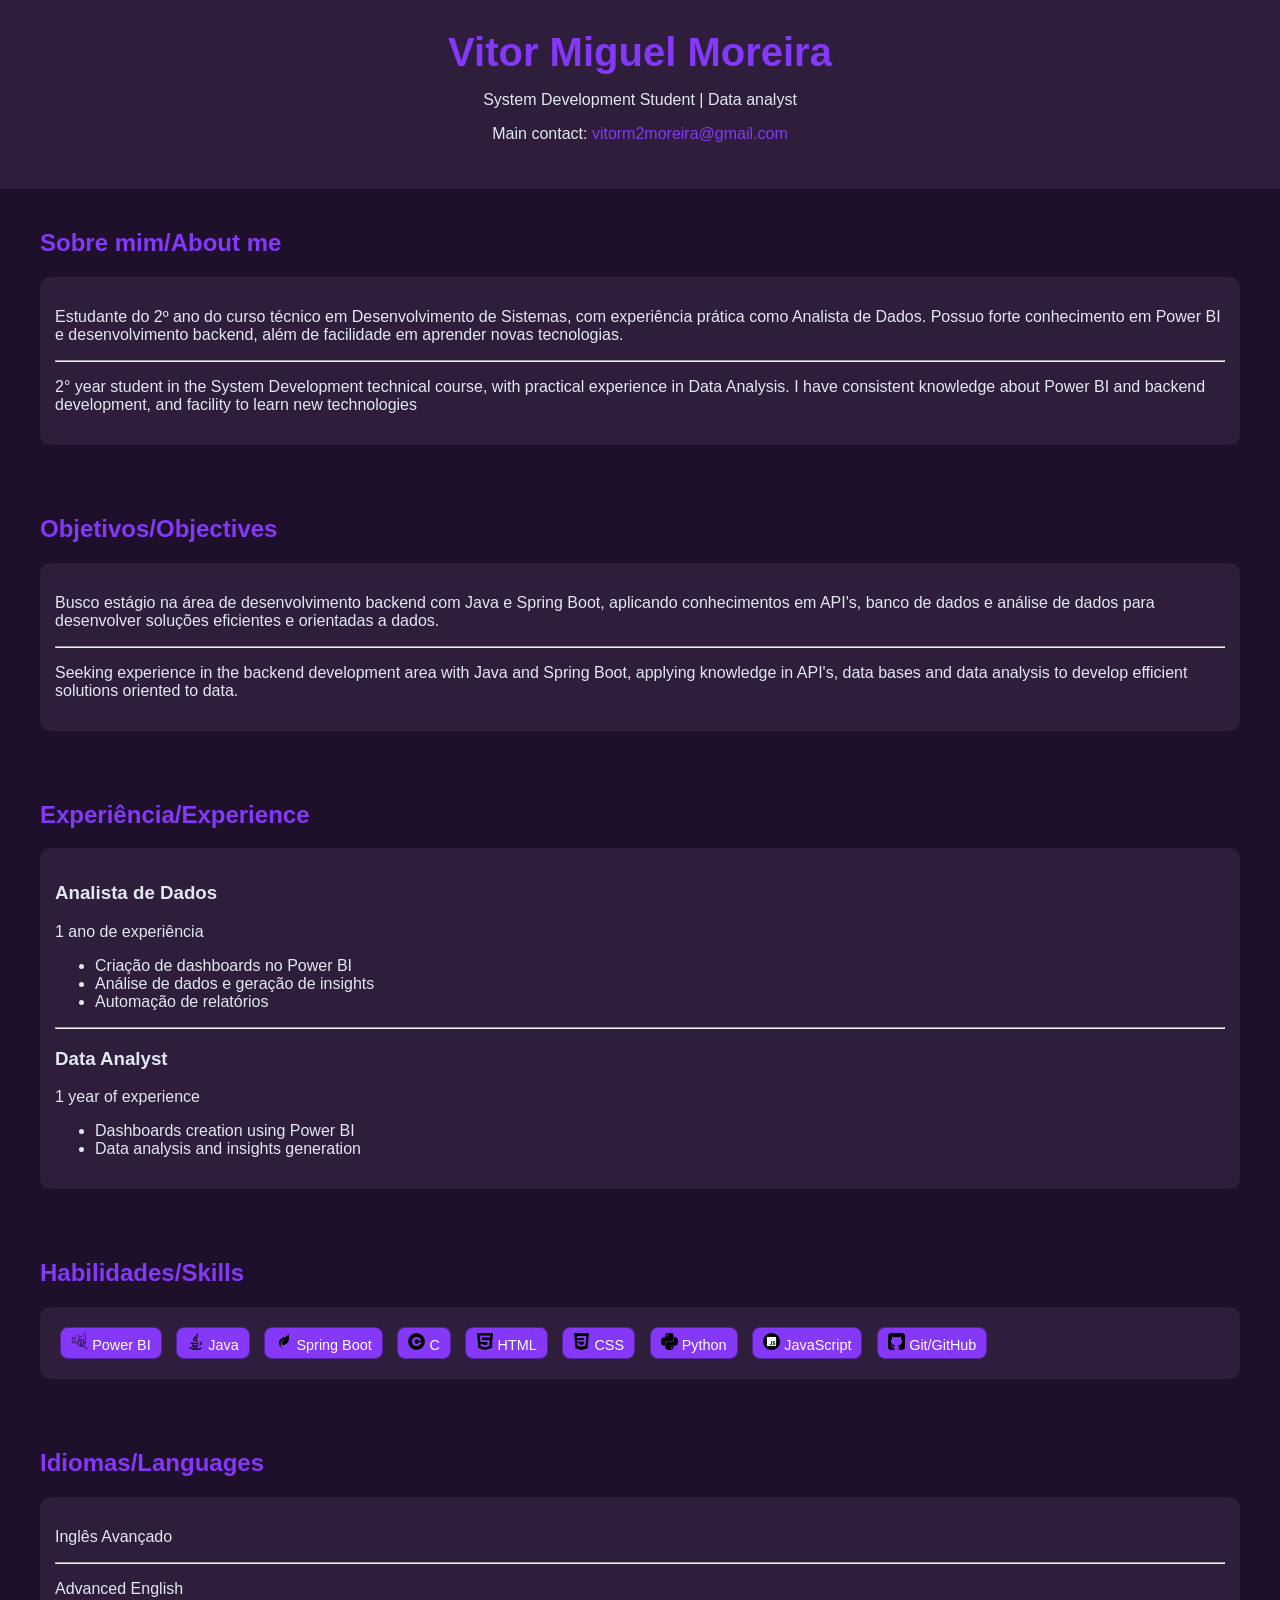
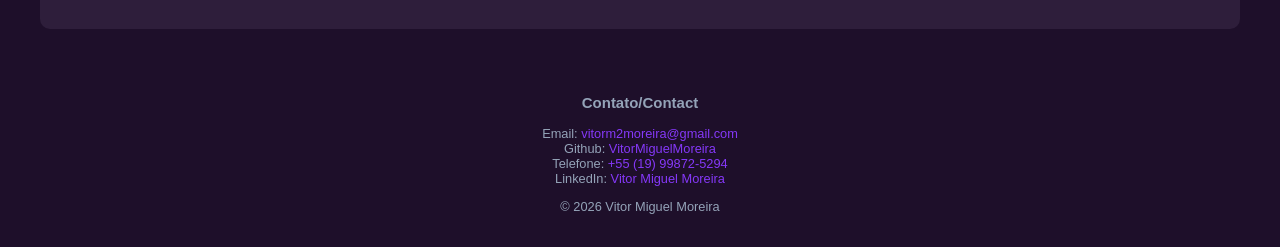
==== index.html @ fa0484f5 "Quickfix: renomeação do arquivo principal para 'index.html'" ====
<!DOCTYPE html>
<html lang="pt-BR">
<head>
    <meta charset="UTF-8">
    <meta name="viewport" content="width=device-width, initial-scale=1.0">
    <title>Vitor Miguel Moreira - Portfólio</title>
    <link rel="stylesheet" href="./scripts/style.css">
</head>
<body>

<header>
    <h1>Vitor Miguel Moreira</h1>
    <p>System Development Student | Data analyst</p>
    <p>Main contact: <a href="mailto:vitorm2moreira@gmail.com">vitorm2moreira@gmail.com</a></p>
</header>

<section>
    <h2>Sobre mim/About me</h2>
    <div class="card">
        <p>Estudante do 2º ano do curso técnico em Desenvolvimento de Sistemas, com experiência prática como Analista de Dados. Possuo forte conhecimento em Power BI e desenvolvimento backend, além de facilidade em aprender novas tecnologias.</p>
        <hr>
        <p>2° year student in the System Development technical course, with practical experience in Data Analysis. I have consistent knowledge about Power BI and backend development, and facility to learn new technologies </p>
    </div>
</section>

<section>
    <h2>Objetivos/Objectives</h2>
    <div class="card">
        <p>Busco estágio na área de desenvolvimento backend com Java e Spring Boot, aplicando conhecimentos em API's, banco de dados e análise de dados para desenvolver soluções eficientes e orientadas a dados.</p>
        <hr>
        <p>Seeking experience in the backend development area with Java and Spring Boot, applying knowledge in API's, data bases and data analysis to develop efficient solutions oriented to data.</p>
    </div>
</section>


<section>
    <h2>Experiência/Experience</h2>
    <div class="card">
        <h3>Analista de Dados</h3>
        <p>1 ano de experiência</p>
        <ul>
            <li>Criação de dashboards no Power BI</li>
            <li>Análise de dados e geração de insights</li>
            <li>Automação de relatórios</li>
        </ul>
        <hr>
        <h3>Data Analyst</h3>
        <p>1 year of experience</p>
        <ul>
            <li>Dashboards creation using Power BI</li>
            <li>Data analysis and insights generation</li>
        </ul>
    </div>
</section>

<section>
    <h2>Habilidades/Skills</h2>
    <div class="card skills">
        <span><img src="src/market-intelligence.png" alt=""> Power BI</span>
        <span><img src="src/java.png" alt=""> Java</span>
        <span><img src="src/leaf.png" alt=""> Spring Boot</span>
        <span><img src="src/letter-c.png" alt=""> C</span>
        <span><img src="src/html.png" alt=""> HTML</span>
        <span><img src="src/css-3.png" alt=""> CSS</span>
        <span><img src="src/python.png" alt=""> Python</span>
        <span><img src="src/js.png" alt=""> JavaScript</span>
        <span><img src="src/github-sign.png" alt=""> Git/GitHub</span>
    </div>
</section>

<section>
    <h2>Idiomas/Languages</h2>
    <div class="card">
        <p>Inglês Avançado</p>
        <hr>
        <p>Advanced English</p>
    </div>
</section>

<footer>
    <h3>Contato/Contact</h3>
    <p>
        Email: <a href="mailto:vitorm2moreira@gmail.com">vitorm2moreira@gmail.com</a> <br>
        Github: <a href="https://github.com/VitorMiguelMoreira" target="_blank">VitorMiguelMoreira</a> <br>
        Telefone: <a href="tel:+5519998725294">+55 (19) 99872-5294</a> <br>
        LinkedIn: <a href="">Vitor Miguel Moreira</a>
    </p>
    <p>© 2026 Vitor Miguel Moreira</p>
</footer>

</body>
</html>
---- scripts/style.css ----
body {
    font-family: Arial, sans-serif;
     margin: 0;
    background: #1e0f2a;
    color: #e2e8f0;
}
header {
    background: #2e1e3b;
    padding: 30px;
    text-align: center;
}
h1 {
    margin: 0;
    font-size: 2.5em;
    color: #8538f8;
}
section {
    padding: 20px 40px;
}
h2 {
    color: #8538f8;
}
.card {
    background: #2e1e3b;
    padding: 15px;
    margin: 10px 0;
    border-radius: 10px;
}

img{
    height: 1.2em;
}

a{
    text-decoration: none;
    color: #8538f8;
}

.skills span {
    display: inline-block;
    background: #8538f8;
    color: #ffffff;
    padding: 5px 10px;
    margin: 5px;
    border-radius: 8px;
    border: 1px, solid, #5522a1;
    font-size: 0.9em;
    transition: 1s;
}

.skills span:hover{
    background: #a76dff;
        border: 2px, solid, #714aac;
        color: #ffffff;
        font-size: 1.2em;
}

footer {
    text-align: center;
    padding: 20px;
    font-size: 0.8em;
    color: #94a3b8;
}
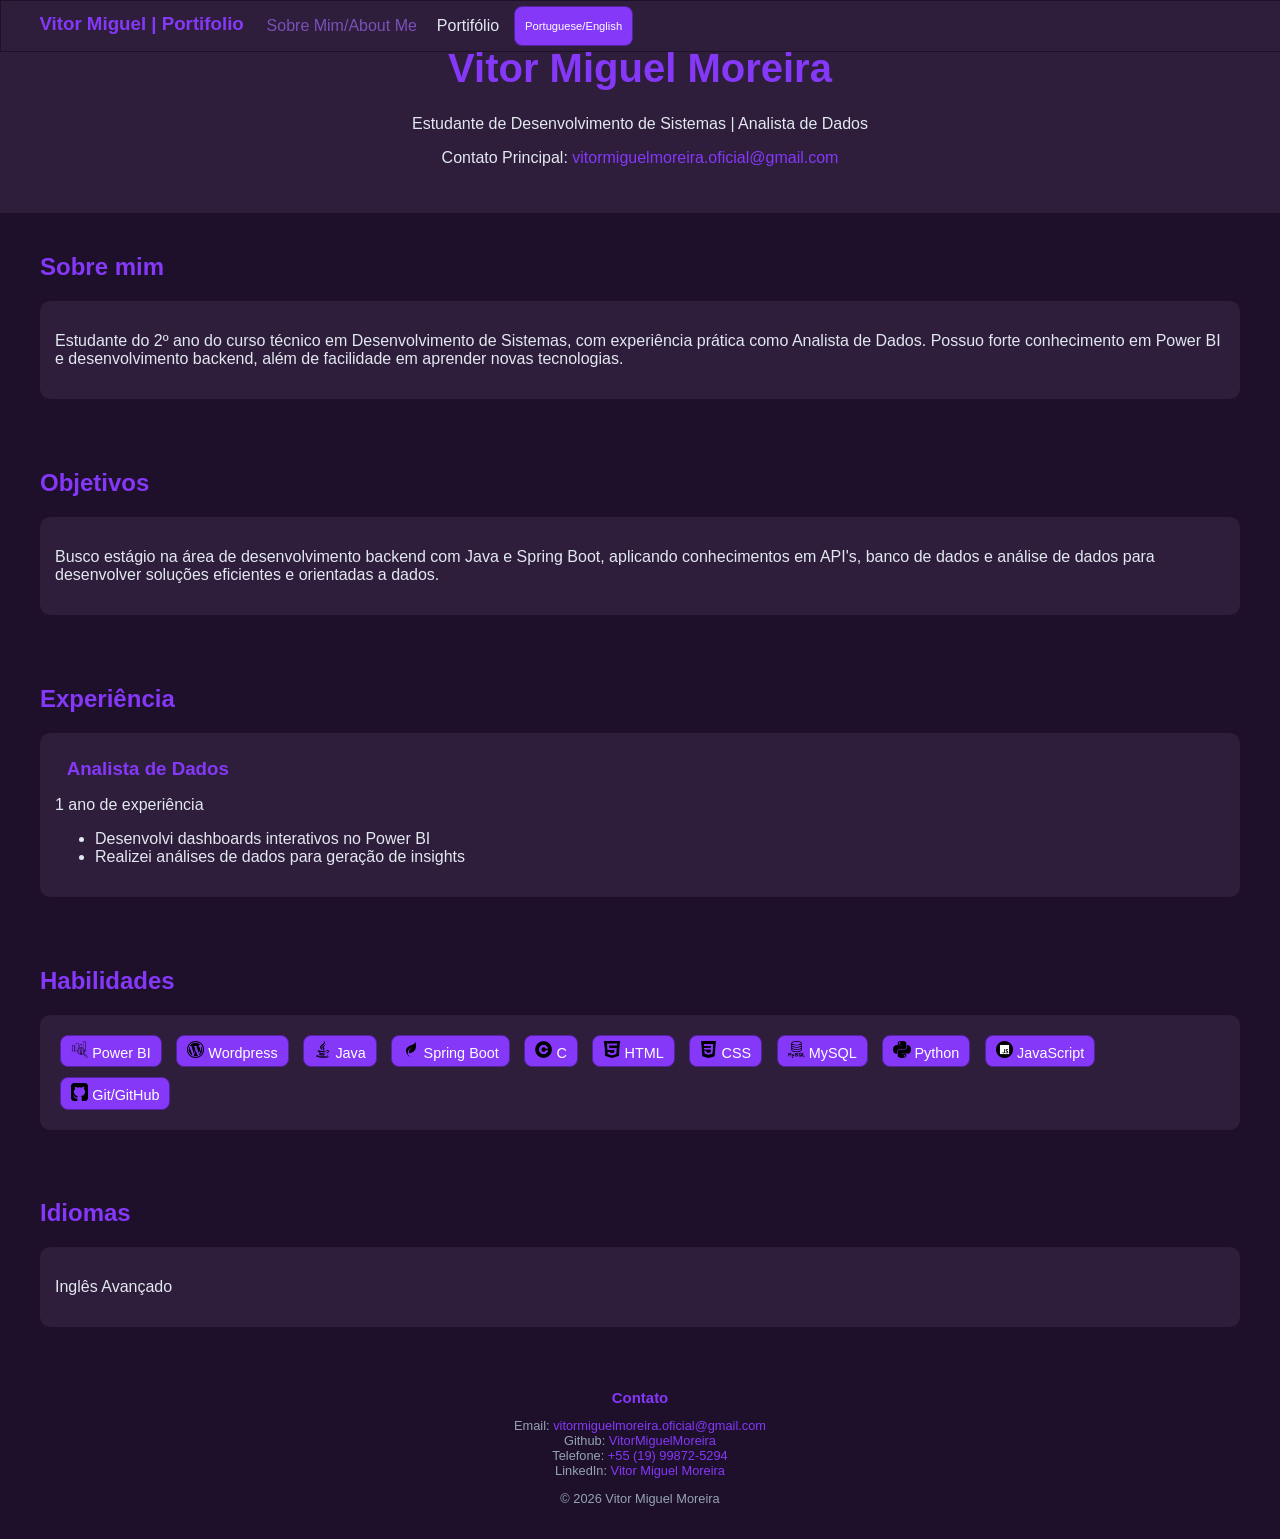
==== commit 3155f37b: "Feats: created navbar, new page for project exibition and a button to translate the page to english " ====
--- a/index.html
+++ b/index.html
@@ -4,90 +4,148 @@
 <head>
     <meta charset="UTF-8">
     <meta name="viewport" content="width=device-width, initial-scale=1.0">
-    <title>Vitor Miguel Moreira - Portfólio</title>
-    <link rel="stylesheet" href="./scripts/style.css">
+    <title>Vitor Miguel Moreira - Currículo</title>
+
+   <link rel="stylesheet" href="./scripts/style.css">
 </head>
 <body>
 
-<header>
-    <h1>Vitor Miguel Moreira</h1>
-    <p>System Development Student | Data analyst</p>
-    <p>Main contact: <a href="mailto:vitorm2moreira@gmail.com">vitorm2moreira@gmail.com</a></p>
-</header>
+    <nav>
+        <h3>Vitor Miguel | Portifolio</h3>
+        <p><a class="navbar ativo" href="#">Sobre Mim/About Me</a></p>
+        <p><a class="navbar" href="portifolio.html">Portifólio</a></p>
+        <button id="mudaLingua">Portuguese/English</button>
+    </nav>
 
-<section>
-    <h2>Sobre mim/About me</h2>
-    <div class="card">
-        <p>Estudante do 2º ano do curso técnico em Desenvolvimento de Sistemas, com experiência prática como Analista de Dados. Possuo forte conhecimento em Power BI e desenvolvimento backend, além de facilidade em aprender novas tecnologias.</p>
-        <hr>
-        <p>2° year student in the System Development technical course, with practical experience in Data Analysis. I have consistent knowledge about Power BI and backend development, and facility to learn new technologies </p>
-    </div>
-</section>
-
-<section>
-    <h2>Objetivos/Objectives</h2>
-    <div class="card">
-        <p>Busco estágio na área de desenvolvimento backend com Java e Spring Boot, aplicando conhecimentos em API's, banco de dados e análise de dados para desenvolver soluções eficientes e orientadas a dados.</p>
-        <hr>
-        <p>Seeking experience in the backend development area with Java and Spring Boot, applying knowledge in API's, data bases and data analysis to develop efficient solutions oriented to data.</p>
-    </div>
-</section>
+    <header class="portuguese">
+        <h1>Vitor Miguel Moreira</h1>
+        <p>Estudante de Desenvolvimento de Sistemas | Analista de Dados</p>
+        <p>Contato Principal: <a href="mailto:vitormiguelmoreira.oficial@gmail.com">vitormiguelmoreira.oficial@gmail.com</a></p>
+    </header>
 
 
-<section>
-    <h2>Experiência/Experience</h2>
-    <div class="card">
-        <h3>Analista de Dados</h3>
-        <p>1 ano de experiência</p>
-        <ul>
-            <li>Criação de dashboards no Power BI</li>
-            <li>Análise de dados e geração de insights</li>
-            <li>Automação de relatórios</li>
-        </ul>
-        <hr>
-        <h3>Data Analyst</h3>
-        <p>1 year of experience</p>
-        <ul>
-            <li>Dashboards creation using Power BI</li>
-            <li>Data analysis and insights generation</li>
-        </ul>
-    </div>
-</section>
+    <header class="english hide">
+        <h1>Vitor Miguel Moreira</h1>
+        <p>System Development Student | Data analyst</p>
+        <p>Main contact: <a href="mailto:vitormiguelmoreira.oficial@gmail.com">vitormiguelmoreira.oficial@gmail.com</a></p>
+    </header>
 
-<section>
-    <h2>Habilidades/Skills</h2>
-    <div class="card skills">
-        <span><img src="src/market-intelligence.png" alt=""> Power BI</span>
-        <span><img src="src/java.png" alt=""> Java</span>
-        <span><img src="src/leaf.png" alt=""> Spring Boot</span>
-        <span><img src="src/letter-c.png" alt=""> C</span>
-        <span><img src="src/html.png" alt=""> HTML</span>
-        <span><img src="src/css-3.png" alt=""> CSS</span>
-        <span><img src="src/python.png" alt=""> Python</span>
-        <span><img src="src/js.png" alt=""> JavaScript</span>
-        <span><img src="src/github-sign.png" alt=""> Git/GitHub</span>
-    </div>
-</section>
+    <section class="portuguese">
+        <h2>Sobre mim</h2>
+        <div class="card">
+            <p>Estudante do 2º ano do curso técnico em Desenvolvimento de Sistemas, com experiência prática como Analista de Dados. Possuo forte conhecimento em Power BI e desenvolvimento backend, além de facilidade em aprender novas tecnologias.</p>
+        </div>
+    </section>
 
-<section>
-    <h2>Idiomas/Languages</h2>
-    <div class="card">
-        <p>Inglês Avançado</p>
-        <hr>
-        <p>Advanced English</p>
-    </div>
-</section>
+    <section class="english hide">
+        <h2>About me</h2>
+        <div class="card">
+            <p>2° year student in the System Development technical course, with practical experience in Data Analysis. I have consistent knowledge about Power BI and backend development, and ability to learn new technologies </p>
+        </div>
+    </section>
 
-<footer>
-    <h3>Contato/Contact</h3>
-    <p>
-        Email: <a href="mailto:vitorm2moreira@gmail.com">vitorm2moreira@gmail.com</a> <br>
-        Github: <a href="https://github.com/VitorMiguelMoreira" target="_blank">VitorMiguelMoreira</a> <br>
-        Telefone: <a href="tel:+5519998725294">+55 (19) 99872-5294</a> <br>
-        LinkedIn: <a href="">Vitor Miguel Moreira</a>
-    </p>
-    <p>© 2026 Vitor Miguel Moreira</p>
-</footer>
+    <section class="portuguese">
+        <h2>Objetivos</h2>
+        <div class="card">
+            <p>Busco estágio na área de desenvolvimento backend com Java e Spring Boot, aplicando conhecimentos em API's, banco de dados e análise de dados para desenvolver soluções eficientes e orientadas a dados.</p>
 
+        </div>
+    </section>
+
+    <section class="english hide">
+        <h2>Objectives</h2>
+        <div class="card">
+        <p>Seeking experience in the backend development area with Java and Spring Boot, applying knowledge in API's, databases and data analysis to develop efficient data-driven solutions.</p>
+        </div>
+    </section>
+
+
+    <section class="portuguese">
+        <h2>Experiência</h2>
+        <div class="card">
+            <h3>Analista de Dados</h3>
+            <p>1 ano de experiência</p>
+            <ul>
+                <li>Desenvolvi dashboards interativos no Power BI</li>
+                <li>Realizei análises de dados para geração de insights</li>
+            </ul>
+        </div>
+    </section>
+
+    <section class="english hide">
+        <h2>Experience</h2>
+        <div class="card">
+            <h3>Data Analyst</h3>
+            <p>1 year of experience</p>
+            <ul>
+                <li>Developed interactive dashboards using Power BI</li>
+                <li>Performed data analysis to generate insights</li>
+            </ul>
+
+        </div>
+    </section>
+
+    <section class="portuguese">
+        <h2>Habilidades</h2>
+        <div class="card skills">
+            <span><img src="src/market-intelligence.png" alt=""> Power BI</span>
+            <span><img src="src/wordpress-logo.png" alt=""> Wordpress</span>
+            <span><img src="src/java.png" alt=""> Java</span>
+            <span><img src="src/leaf.png" alt=""> Spring Boot</span>
+            <span><img src="src/letter-c.png" alt=""> C</span>
+            <span><img src="src/html.png" alt=""> HTML</span>
+            <span><img src="src/css-3.png" alt=""> CSS</span>
+            <span><img src="src/mysql.png" alt=""> MySQL</span>
+            <span><img src="src/python.png" alt=""> Python</span>
+            <span><img src="src/js.png" alt=""> JavaScript</span>
+            <span><img src="src/github-sign.png" alt=""> Git/GitHub</span>
+        </div>
+    </section>
+
+
+    <section class="english hide">
+        <h2>Skills</h2>
+        <div class="card skills">
+            <span><img src="src/market-intelligence.png" alt=""> Power BI</span>
+            <span><img src="src/wordpress-logo.png" alt=""> Wordpress</span>
+            <span><img src="src/java.png" alt=""> Java</span>
+            <span><img src="src/leaf.png" alt=""> Spring Boot</span>
+            <span><img src="src/letter-c.png" alt=""> C</span>
+            <span><img src="src/html.png" alt=""> HTML</span>
+            <span><img src="src/css-3.png" alt=""> CSS</span>
+            <span><img src="src/mysql.png" alt=""> MySQL</span>
+            <span><img src="src/python.png" alt=""> Python</span>
+            <span><img src="src/js.png" alt=""> JavaScript</span>
+            <span><img src="src/github-sign.png" alt=""> Git/GitHub</span>
+        </div>
+    </section>
+
+    <section class="portuguese">
+        <h2>Idiomas</h2>
+        <div class="card">
+            <p>Inglês Avançado</p>
+        </div>
+    </section>
+
+    <section class="english hide">
+        <h2>Languages</h2>
+        <div class="card">
+            <p>Advanced English</p>
+        </div>
+    </section>
+
+    <footer>
+        <h3 class="portuguese">Contato</h3>
+        <h3 class="english hide">Contact</h3>
+        <p>
+            Email: <a href="mailto:vitormiguelmoreira.oficial@gmail.com">vitormiguelmoreira.oficial@gmail.com</a> <br>
+            Github: <a href="https://github.com/VitorMiguelMoreira" target="_blank">VitorMiguelMoreira</a> <br>
+            Telefone: <a href="tel:+5519998725294">+55 (19) 99872-5294</a> <br>
+            LinkedIn: <a href="https://www.linkedin.com/in/vitor-miguel-moreira-70a6593b6/" target="_blank">Vitor Miguel Moreira</a>
+        </p>
+        <p>© 2026 Vitor Miguel Moreira</p>
+    </footer>
+
+    <script src="/scripts/javascript.js"></script>
 </body>
 </html>
--- a/scripts/style.css
+++ b/scripts/style.css
@@ -3,6 +3,7 @@
      margin: 0;
     background: #1e0f2a;
     color: #e2e8f0;
+    user-select: none;
 }
 header {
     background: #2e1e3b;
@@ -10,7 +11,7 @@
     text-align: center;
 }
 h1 {
-    margin: 0;
+    margin: 1.3% 0 2% 0;
     font-size: 2.5em;
     color: #8538f8;
 }
@@ -20,11 +21,42 @@
 h2 {
     color: #8538f8;
 }
+
 .card {
     background: #2e1e3b;
     padding: 15px;
     margin: 10px 0;
     border-radius: 10px;
+    color: #e2e8f0;
+}
+
+nav{
+    width: 100%;
+    position: fixed;
+    display: flex;
+    flex-direction: row;
+    flex-wrap: nowrap;
+    top: 0;
+    text-align: center;
+    z-index: 3;
+    background-color: #2e1e3b;
+    padding: 0 2%;
+    border: 1px solid #1e0f2a;
+
+}
+
+h3{
+    color: #8538f8;
+    margin: 0.9% 1%;
+}
+
+.navbar{
+    color: #e2e8f0;
+    margin: 1% 10px;
+}
+
+.ativo{
+    color: #7a50b8;
 }
 
 img{
@@ -34,6 +66,12 @@
 a{
     text-decoration: none;
     color: #8538f8;
+    transition: 1s;
+}
+
+a:hover{
+    text-decoration: none;
+    color: #8e5adc;
 }
 
 .skills span {
@@ -60,4 +98,29 @@
     padding: 20px;
     font-size: 0.8em;
     color: #94a3b8;
+}
+
+button{
+    display: inline-block;
+    background: #8538f8;
+    color: #ffffff;
+    padding: 5px 10px;
+    margin: 5px;
+    border-radius: 8px;
+    border: 1px, solid, #5522a1;
+    font-size: 0.7em;
+
+    transition: 1s;
+}
+
+
+button:hover{
+    background: #a76dff;
+        border: 2px, solid, #714aac;
+        color: #ffffff;
+        font-size: 0.9em;
+}
+
+.hide{
+    display: none;
 }
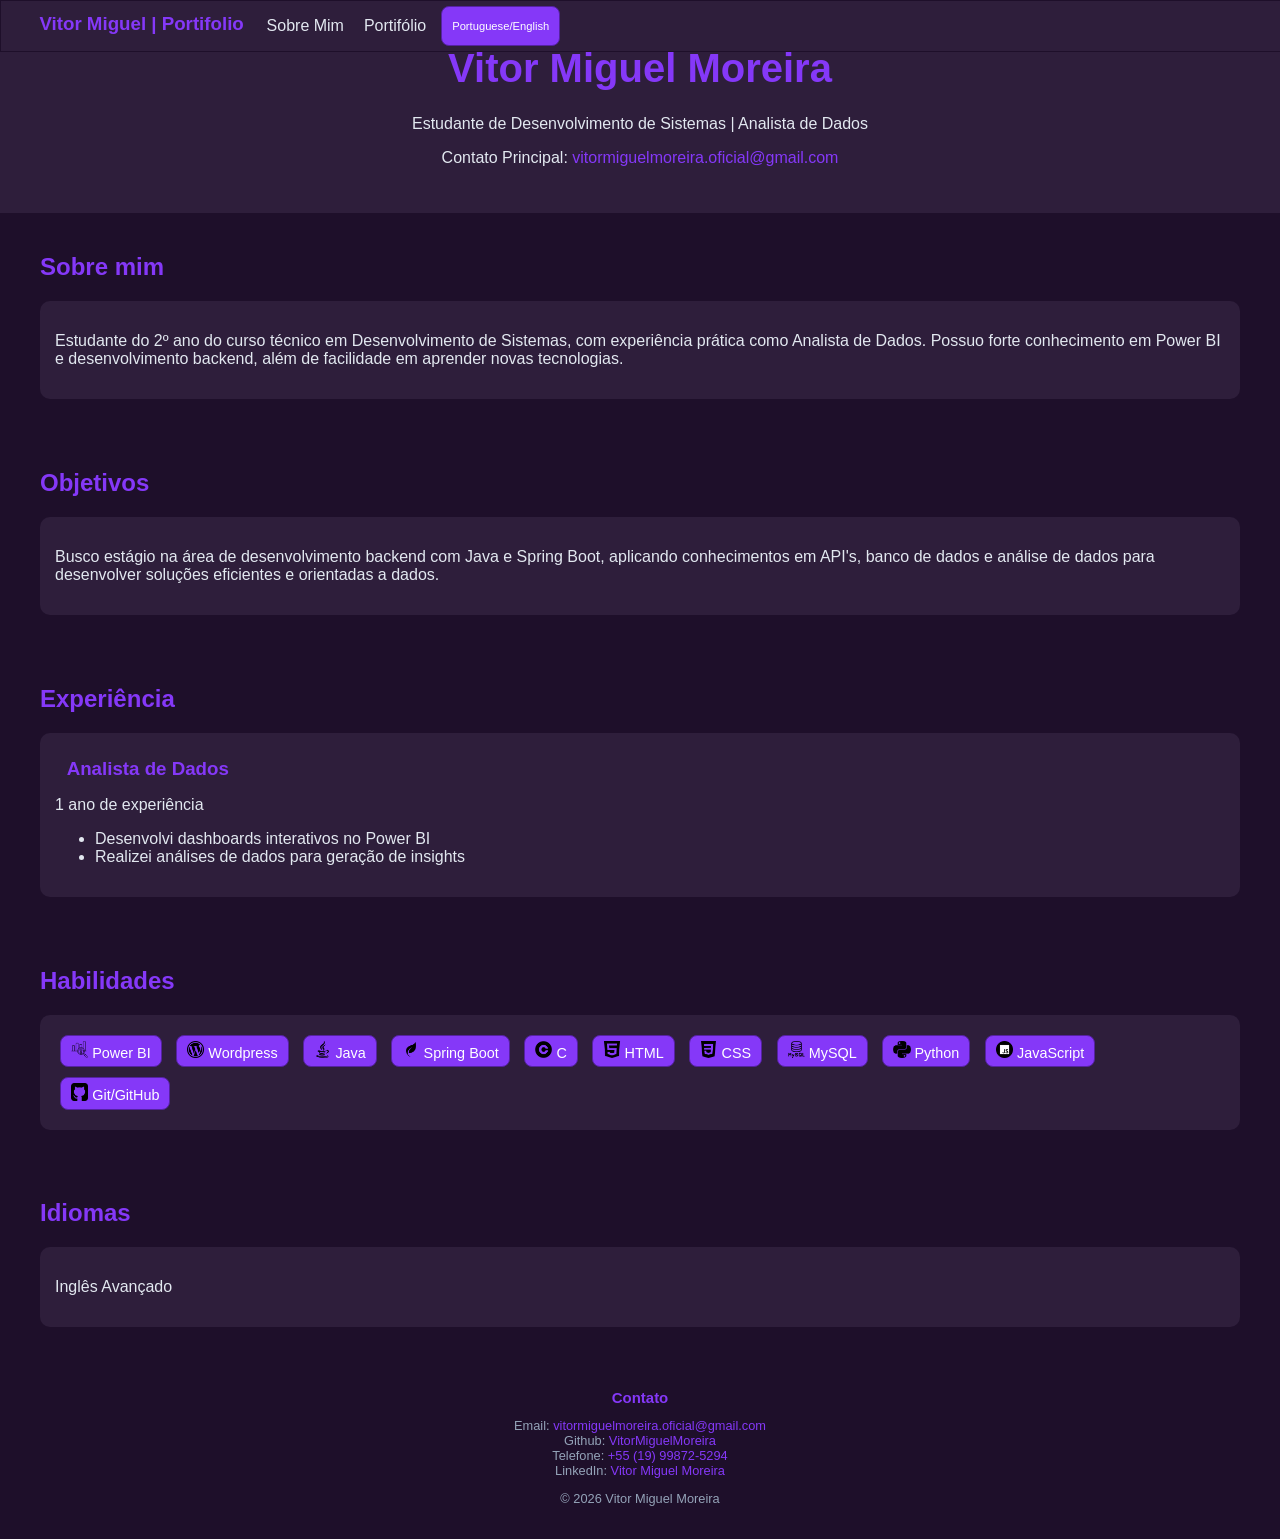
==== commit 11cb90d5: "Quickfix: text on 'About me' duplicated" ====
--- a/index.html
+++ b/index.html
@@ -12,7 +12,8 @@
 
     <nav>
         <h3>Vitor Miguel | Portifolio</h3>
-        <p><a class="navbar ativo" href="#">Sobre Mim/About Me</a></p>
+        <p><a class="navbar portuguese" href="index.html">Sobre Mim</a></p>
+        <p><a class="navbar english hide" href="index.html">About Me</a></p>
         <p><a class="navbar" href="portifolio.html">Portifólio</a></p>
         <button id="mudaLingua">Portuguese/English</button>
     </nav>
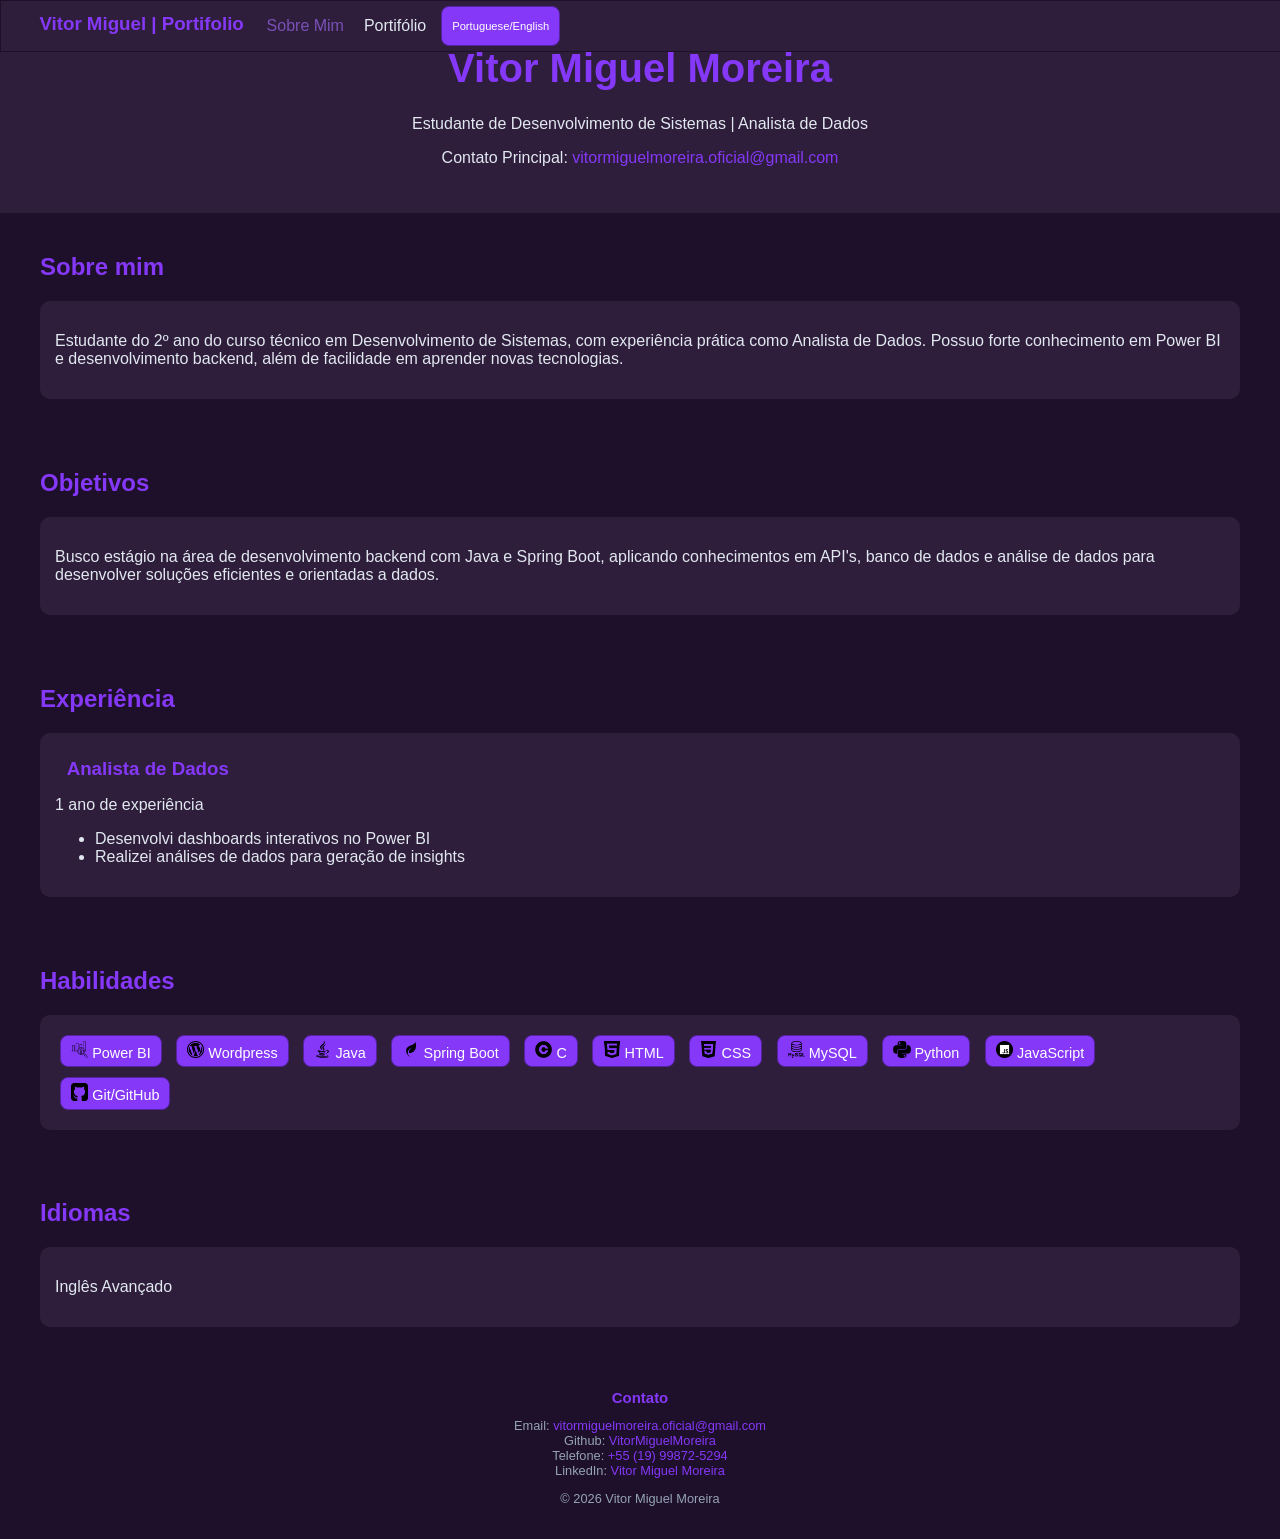
==== commit ee96ca7c: "Quickfix: missing class 'Ativo' in 'About me' on index.html" ====
--- a/index.html
+++ b/index.html
@@ -12,8 +12,8 @@
 
     <nav>
         <h3>Vitor Miguel | Portifolio</h3>
-        <p><a class="navbar portuguese" href="index.html">Sobre Mim</a></p>
-        <p><a class="navbar english hide" href="index.html">About Me</a></p>
+        <p><a class="navbar ativo portuguese" href="index.html">Sobre Mim</a></p>
+        <p><a class="navbar ativo english hide" href="index.html">About Me</a></p>
         <p><a class="navbar" href="portifolio.html">Portifólio</a></p>
         <button id="mudaLingua">Portuguese/English</button>
     </nav>
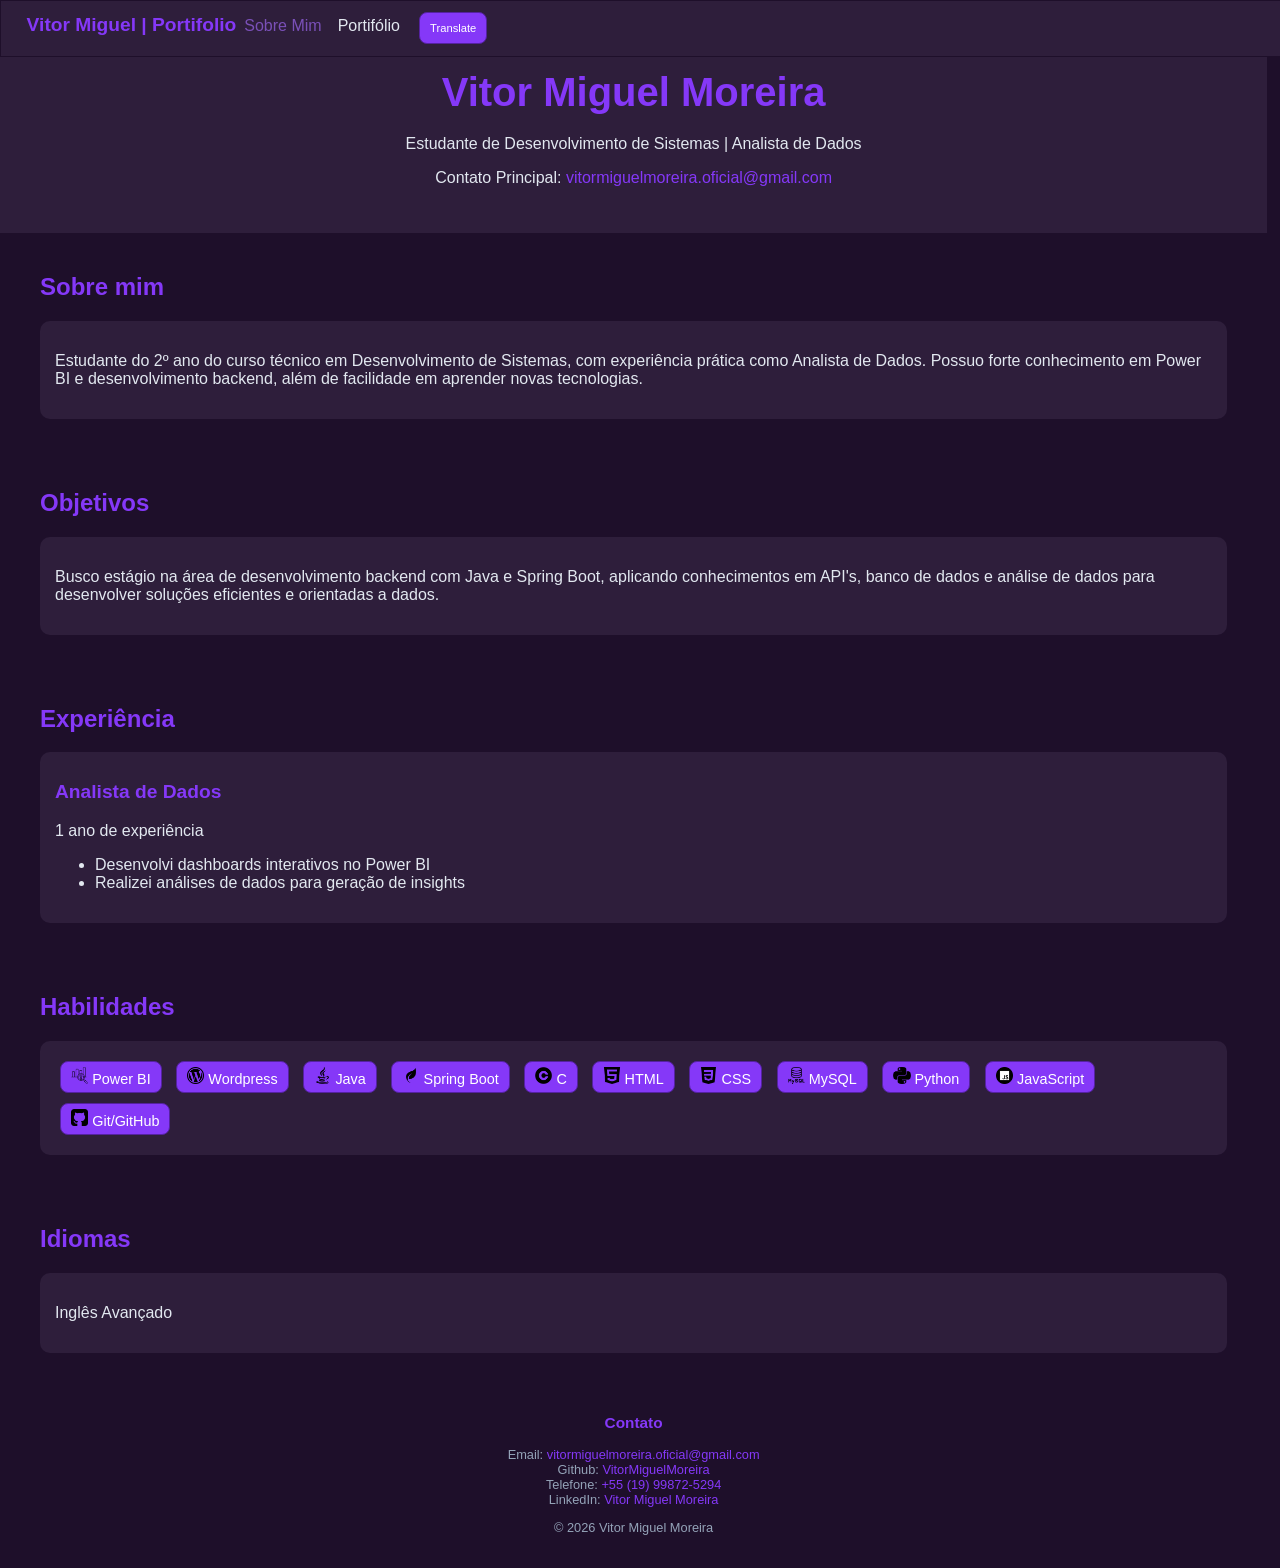
==== commit 32f929fb: "Feat: added better responsiviness to mobile dispositives, like cellphones and tablets" ====
--- a/index.html
+++ b/index.html
@@ -14,8 +14,10 @@
         <h3>Vitor Miguel | Portifolio</h3>
         <p><a class="navbar ativo portuguese" href="index.html">Sobre Mim</a></p>
         <p><a class="navbar ativo english hide" href="index.html">About Me</a></p>
-        <p><a class="navbar" href="portifolio.html">Portifólio</a></p>
-        <button id="mudaLingua">Portuguese/English</button>
+        <p><a class="navbar portuguese" href="portifolio.html">Portifólio</a></p>
+        <p><a class="navbar english hide" href="portifolio.html">Portifolio</a></p>
+        <button id="mudaLingua" class="portuguese">Translate</button>
+        <button id="mudaLingua2" class="english hide">Traduzir</button>
     </nav>
 
     <header class="portuguese">
@@ -138,10 +140,16 @@
     <footer>
         <h3 class="portuguese">Contato</h3>
         <h3 class="english hide">Contact</h3>
-        <p>
+        <p class="portuguese">
             Email: <a href="mailto:vitormiguelmoreira.oficial@gmail.com">vitormiguelmoreira.oficial@gmail.com</a> <br>
             Github: <a href="https://github.com/VitorMiguelMoreira" target="_blank">VitorMiguelMoreira</a> <br>
             Telefone: <a href="tel:+5519998725294">+55 (19) 99872-5294</a> <br>
+            LinkedIn: <a href="https://www.linkedin.com/in/vitor-miguel-moreira-70a6593b6/" target="_blank">Vitor Miguel Moreira</a>
+        </p>
+        <p class="english hide">
+            Email: <a href="mailto:vitormiguelmoreira.oficial@gmail.com">vitormiguelmoreira.oficial@gmail.com</a> <br>
+            Github: <a href="https://github.com/VitorMiguelMoreira" target="_blank">VitorMiguelMoreira</a> <br>
+            Number: <a href="tel:+5519998725294">+55 (19) 99872-5294</a> <br>
             LinkedIn: <a href="https://www.linkedin.com/in/vitor-miguel-moreira-70a6593b6/" target="_blank">Vitor Miguel Moreira</a>
         </p>
         <p>© 2026 Vitor Miguel Moreira</p>
--- a/scripts/style.css
+++ b/scripts/style.css
@@ -1,9 +1,11 @@
 body {
+    width: 99vw;
     font-family: Arial, sans-serif;
-     margin: 0;
+    margin: 0;
     background: #1e0f2a;
     color: #e2e8f0;
     user-select: none;
+    font-size: 1em;
 }
 header {
     background: #2e1e3b;
@@ -11,13 +13,15 @@
     text-align: center;
 }
 h1 {
-    margin: 1.3% 0 2% 0;
+    margin: 1em 0 0.5em 0;
     font-size: 2.5em;
     color: #8538f8;
 }
+
 section {
     padding: 20px 40px;
 }
+
 h2 {
     color: #8538f8;
 }
@@ -31,7 +35,7 @@
 }
 
 nav{
-    width: 100%;
+    width: 100vw;
     position: fixed;
     display: flex;
     flex-direction: row;
@@ -47,12 +51,14 @@
 
 h3{
     color: #8538f8;
-    margin: 0.9% 1%;
+    margin-top: 0.7em;
+    font-size: 1.2em;
 }
 
 .navbar{
     color: #e2e8f0;
-    margin: 1% 10px;
+    margin: 1em 0.5em;
+    font-size: 1em;
 }
 
 .ativo{
@@ -105,17 +111,19 @@
     background: #8538f8;
     color: #ffffff;
     padding: 5px 10px;
-    margin: 5px;
+    margin: 1em 1em;
     border-radius: 8px;
     border: 1px, solid, #5522a1;
     font-size: 0.7em;
+    animation-name: aumenta;
+    animation: 1s;
 
     transition: 1s;
 }
 
 
 button:hover{
-    background: #a76dff;
+        background: #a76dff;
         border: 2px, solid, #714aac;
         color: #ffffff;
         font-size: 0.9em;
@@ -123,4 +131,37 @@
 
 .hide{
     display: none;
-}+}
+
+@media screen and (min-width: 320px) and (max-width: 576px) {
+    body{
+        font-size: 0.9em;
+    }
+    h1{
+        margin-top: 1em;
+    }
+    h3{
+        margin-top: 1em;
+        font-size: 1em;
+    }
+    .navbar{
+        font-size: 0.8em;
+        margin: 1em 0.2em;
+    }
+    button{
+        font-size: 0.5em;
+        margin: 1em 1em;
+        transition: none;
+    }
+    button:hover{
+        display: inline-block;
+        background: #8538f8;
+        color: #ffffff;
+        margin: 0.7em 1em;
+        border-radius: 8px;
+        border: 1px, solid, #5522a1;
+        font-size: 0.5em;
+    }
+}
+
+
